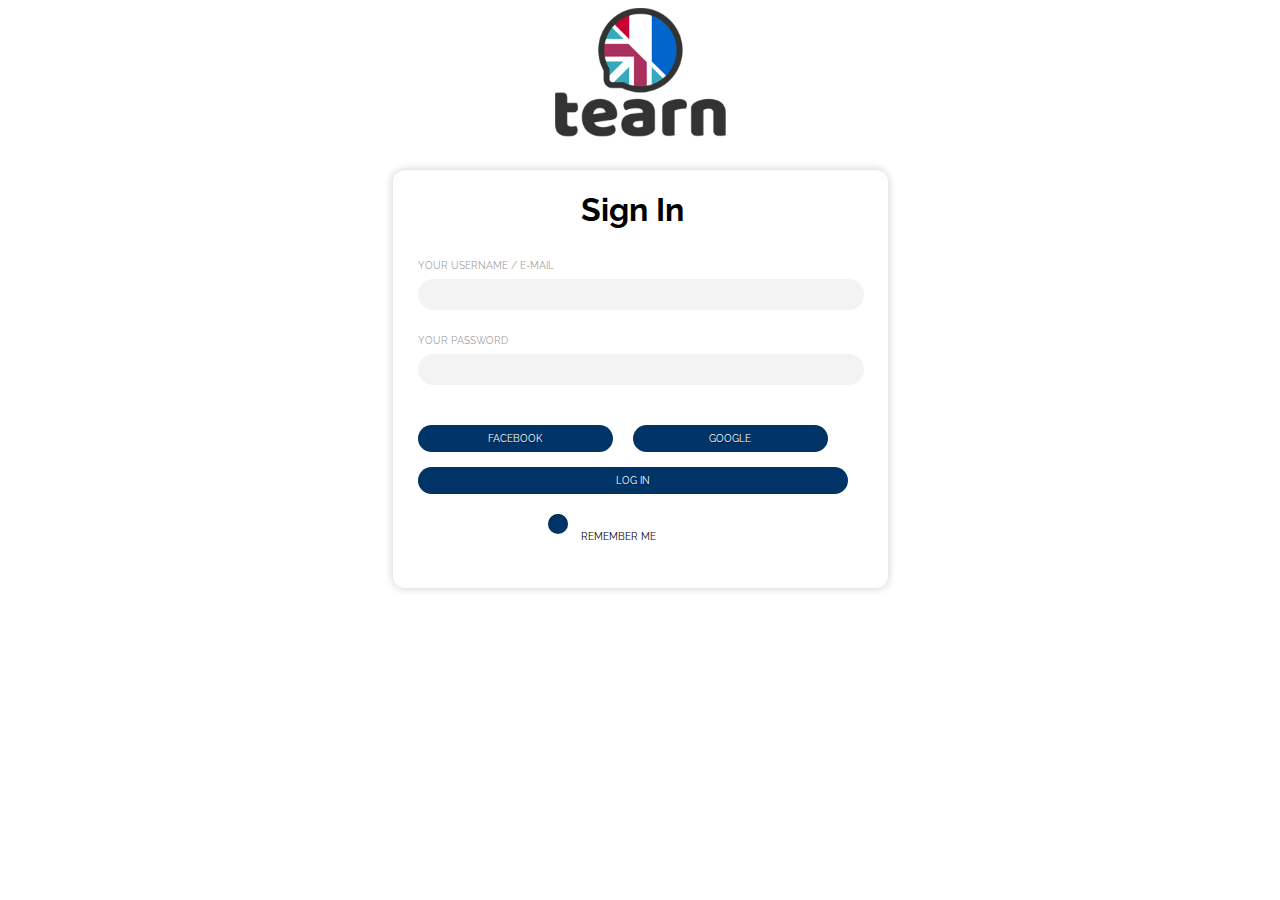
==== DEV/sign_in.html @ b48fb58e "Initialisation" ====
<!DOCTYPE html>
<html>
<head>
    <meta charset="utf-8" />
    <meta http-equiv="X-UA-Compatible" content="IE=edge">
    <title>Sign In - TEARN</title>
    <meta name="viewport" content="width=device-width, initial-scale=1">
    <link rel="stylesheet" type="text/css" media="screen" href="style.css" />
    <link href='https://fonts.googleapis.com/css?family=Raleway:bold,medium' rel='stylesheet'>
    <script src="main.js"></script>
</head>
<body>
    <img src="img/logo_up.jpg" alt="Logo du site TEARN" class="logo_sign">
	<section class="loginform cf">
        <h1 class="title_sign">Sign In</h1>
		<form name="login" action="index_submit" method="get" accept-charset="utf-8">
			<ul>
				<li>
					<label for="usermail">YOUR USERNAME / E-MAIL</label>
					<input type="email" id="usermail" name="usermail" required>
                </li>
    			<li>
					<label for="password">YOUR PASSWORD</label>
					<input type="password" id="password" name="password" required></li>
				<li>
					<div class="network">
					<input class="facebook" type="submit" value="FACEBOOK">
					<input class="google" type="submit" value="GOOGLE">
					</div>
					<input class="normallog" type="submit" value="LOG IN">
				</li>
				<li class="checkbox">
					<input type="checkbox" value="None" id="checkbox" name="check" />
					<label for="checkbox"></label>
					<span>REMEMBER ME</span>
				</li>		
			</ul>
		</form>
	</section>
</body>
</html>
---- DEV/style.css ----
label {
	display: block;
	color: #33333380;
}

.cf:before,
.cf:after {
    content: ""; 
    display: table;
}

.cf:after {
    clear: both;
}

.cf {
    *zoom: 1;
}

:focus {
	outline: 0;
}

.loginform {
  opacity:1;
	width: 34%;
	min-width: 200px;
	max-width: 430px;
	margin: 20px auto;
    padding-left: 25px;
    padding-right: 40px;
    padding-bottom: 25px;
	background-color: transparent;
	background-color: white;
	-webkit-border-radius: 12px;
			border-radius: 12px;
	-moz-background-clip: padding; -webkit-background-clip: padding-box; background-clip: padding-box;
	-webkit-box-shadow: 0px 0px 10px 0px #000000;
    		box-shadow: 0px 0px 10px 0px rgba(0, 0, 0, 0.2), 
                  inset 0px 1px 0px 0px rgba(250, 250, 250, 0.5);
}

.loginform ul {
	padding: 0;
    margin: 0;
    list-style-type: none; 
}

li {
    margin-top: 15px;
    padding-top: 10px;
}

label{
    margin-bottom: 8px;
}

.loginform input:not([type=submit]):not([type=checkbox]) {
	width: 100%;
	padding: 8px;
	margin-right: 20px;
    border: 0px solid rgba(0, 0, 0, 0.3);
    background: #f3f3f3;
	-webkit-border-radius: 20px;
			border-radius: 20px;
	-webkit-box-shadow: 0px 0px 0px 0px #FAFAFA;
			box-shadow: 0px 0px 0px 0px rgba(250, 250, 250, 0.5), 
		  		  inset 0px 0px 0px 0px rgba(0, 0, 0, 0.1);
}

.loginform input[type=submit] {
    width: 100%;
	border: 0px solid rgba(0, 0, 0, 0.3);
	background-color: #003366;
	filter: progid:DXImageTransform.Microsoft.gradient( startColorstr='#003366', endColorstr='#FF9900',GradientType=0 );
	color: rgb(255, 255, 255);
	padding: 8px;
	margin-right: 20px;
	margin-top: 15px;
	-webkit-border-radius: 15px;
			border-radius: 15px;
    text-shadow: 1px 1px 0px rgba(0, 0, 0, 0.3);
    font-family: raleway;
    font-weight: medium;
    font-size: 10px;
    font-stretch: expanded;
}

.network {
    display: flex;
}

/* Checkbox */
input[type=checkbox] {
    visibility: hidden;
}

li.checkbox {
    width: 170px;
}

.checkbox span {
    margin-left: 10px;
}

.checkbox {
    width: 20px;    
    margin: 20px auto;
    position: relative;
}

.checkbox label {
    background: #003366;
    cursor: pointer;
    position: absolute;
    width: 20px;
    height: 20px;
    top: 0;
    border-radius: 20px;
    -webkit-box-shadow: inset 0px 1px 1px rgba(0,0,0,0.5), 0px 1px 0px rgba(255,255,255,.4);
    -moz-box-shadow: inset 0px 1px 1px rgba(0,0,0,0.5), 0px 1px 0px rgba(255,255,255,.4);
    box-shadow: inset 0px 1px 1px rgba(0,0,0,0.5), 0px 1px 0px rgba(255,255,255,.4);
}

.checkbox label:after {
    -ms-filter: "progid:DXImageTransform.Microsoft.Alpha(Opacity=0)";
    filter: alpha(opacity=0);
    opacity: 0;
    content: '';
    position: absolute;
    width: 9px;
    height: 5px;
    background: transparent;
    top: 4px;
    left: 4px;
    border: 3px solid #fcfff4;
    border-top: none;
    border-right: none;

    -webkit-transform: rotate(-45deg);
    -moz-transform: rotate(-45deg);
    -o-transform: rotate(-45deg);
    -ms-transform: rotate(-45deg);
    transform: rotate(-45deg);
}

.checkbox label:hover::after {
    -ms-filter: "progid:DXImageTransform.Microsoft.Alpha(Opacity=30)";
    filter: alpha(opacity=30);
    opacity: 0.3;
}

.checkbox input[type=checkbox]:checked + label:after {
    -ms-filter: "progid:DXImageTransform.Microsoft.Alpha(Opacity=100)";
    filter: alpha(opacity=100);
    opacity: 1;
}




	/* Desktops and laptops ----------- */
    @media only screen
    and (min-width : 1224px) {
    /* Styles */
    }
     
    /* Large screens ----------- */
    @media only screen
    and (min-width : 1824px) {
    /* Styles */
    } 

    /* Mobile Portrait (320 x 480) ----------- */
    @media only screen
    and (min-width : 320px)
    and (max-width: 480px)
    and (orientation : portrait) {
    /* Styles */
    }
    
    /* Mobile Landscape (320 x 480) ----------- */
    @media only screen
    and (min-width : 320px)
    and (max-width: 480px)
    and (orientation : landscape) {
    /* Styles */
    }

    /* Small tablet portrait (600 x 800) ----------- */
    @media only screen
    and (min-width : 600px)
    and (max-width: 767px)
    and (orientation : portrait) {
    /* Styles */
    }

    /* Tablet portrait (768 x 1024) ----------- */
    @media only screen
    and (min-width : 768px)
    and (max-width: 1024px)
    and (orientation : portrait) {
    /* Styles */
    }

    /* Tablet landscape (1024 x 768) ----------- */
    @media only screen
    and (min-width : 1024px)
    and (max-width: 1025px)
    and (orientation : landscape) {
    /* Styles */
    }

body{margin:0;height:100%;}


    /* LOGO STYLE */

    img.logo_sign {
        display: block;
        margin-left: auto;
        margin-right: auto;
        width: 34%;
        min-width: 50px;
        max-width: 200px;

    }    

    h1.title_sign {
        font-family: raleway;
        font-weight: bold;
        text-align: center;
    }
    
    form{
        font-family: raleway;
        font-weight: medium;
        font-size: 10px;
        font-stretch: expanded;
    }
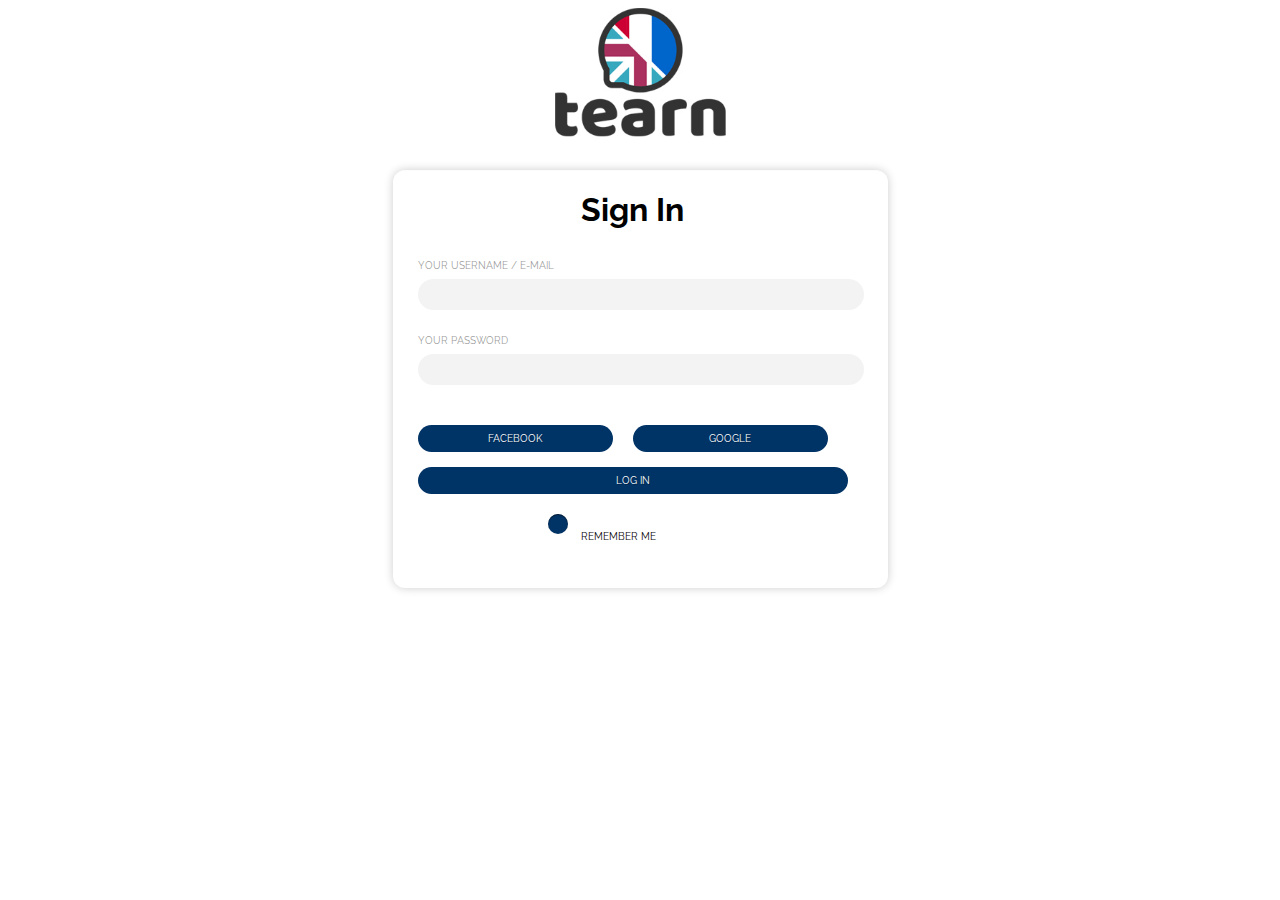
==== commit cea9675f: "Update" ====
--- a/DEV/sign_in.html
+++ b/DEV/sign_in.html
@@ -7,7 +7,6 @@
     <meta name="viewport" content="width=device-width, initial-scale=1">
     <link rel="stylesheet" type="text/css" media="screen" href="style.css" />
     <link href='https://fonts.googleapis.com/css?family=Raleway:bold,medium' rel='stylesheet'>
-    <script src="main.js"></script>
 </head>
 <body>
     <img src="img/logo_up.jpg" alt="Logo du site TEARN" class="logo_sign">
